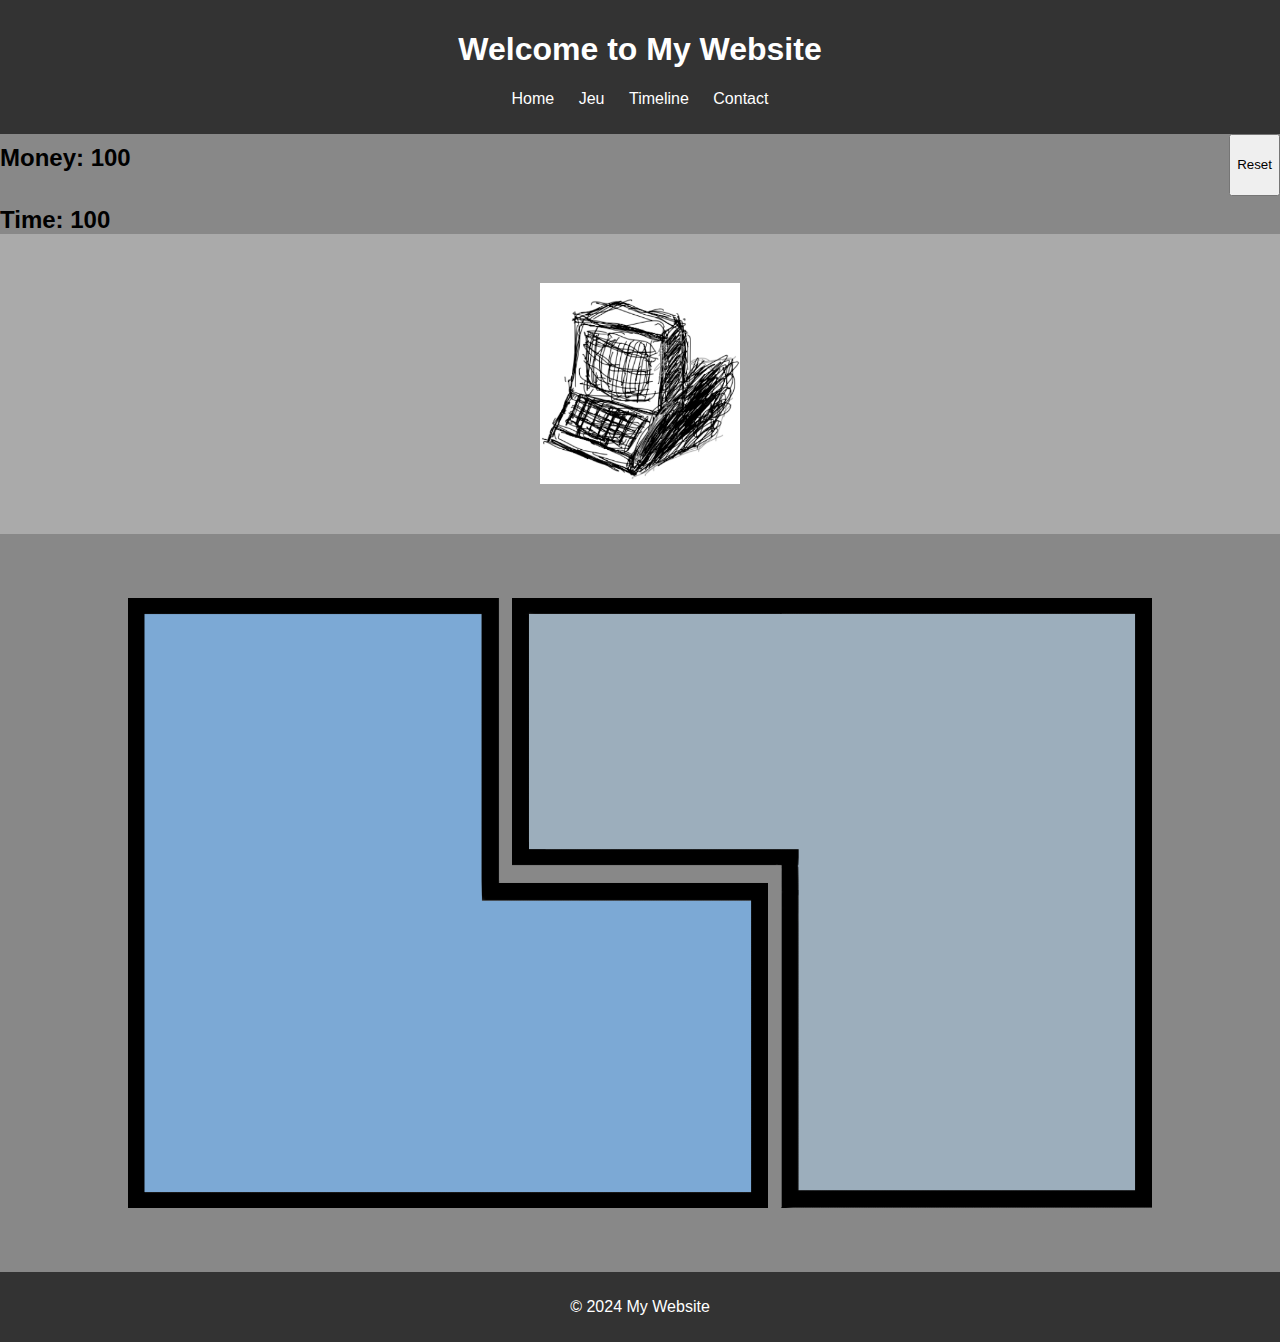
==== jeu_html.html @ 1d4fc93f "first commit" ====
<!DOCTYPE html>
<html lang="en">
<head>
    <meta charset="UTF-8">
    <meta name="viewport" content="width=device-width, initial-scale=1.0">
    <title>My Website</title>
    <link rel="stylesheet" href="styles.css">
</head>
<body>
    <header>
        <h1>Welcome to My Website</h1>
        <nav>
            <ul>
                <li><a href="./index.html">Home</a></li>
                <li><a href="./jeu_html.html">Jeu</a></li>
                <li><a href="#timeline">Timeline</a></li>
                <li><a href="#contact">Contact</a></li>
            </ul>
        </nav>
    </header>
    <main>
        <div id="premiere_line">
            <p id="currency"> Money: 0</p>
            <button id="Reset_button">Reset</button>
        </div>
        <div id="timeDisplay">Time: 0</div>
        <div id="image_div">
        <img id="triggerImage" src="Ordinateur_principal.png" alt="Trigger Image">
        </div>

        <div id="amelioration">
            
            <img id="Ameliorer_objet" class="upgrade" src="./image/fond_jeu.png">
            <img id="Chercher_objet" class="upgrade" src="./image/fond_jeu_cherche.png">
        </div>

        <div id="modal1" class="modal">
            <div class="modal-content">
              <span class="close" data-modal="modal1">&times;</span>
              <h2>Alimentaaedtion</h2>

              <div id="modal_upgrade_alimentation"></div>
              <h2>Carte graphique</h2>

              <div id="modal_upgrade_carte_graphique"></div>
              <h2>Carte mère</h2>
              <div id="modal_upgrade_carte_mère"></div>
            </div>
          </div>
        
          <div id="modal2" class="modal">
            <div class="modal-content">
              <span class="close" data-modal="modal2">&times;</span>
              <h2>Alimentation</h2>
              <div id="modal_found_alimentation"></div>
              <h2>Carte graphique</h2>
              <div id="modal_found_carte_graphique"></div>
              <h2>Carte mère</h2>
              <div id="modal_found_carte_mère"></div>
            </div>
          </div>


          <div id="Explication" class="modal">
            <div class="modal-content">
              <span class="close" data-modal="modal2">&times;</span>
              <h2>Information :</h2>
              <div id="modal-information"></div>
            </div>
          </div>
    </main>
    <footer>
        <p>&copy; 2024 My Website</p>
    </footer>
    <!-- <script src="./particles.js-master/particles.min.js"></script> -->
    <script src="jeu_js.js"></script>
    <script src="jeu_js_2.js"></script>
</body>
</html>
---- styles.css ----
body {
  font-family: Arial, sans-serif;
  margin: 0;
  padding: 0;
  box-sizing: border-box;
  background-color: #888;
}

header {
  background-color: #333;
  color: white;
  padding: 10px 0;
  text-align: center;
}

nav ul {
  list-style: none;
  padding: 0;
}

nav ul li {
  display: inline;
  margin: 0 10px;
}

nav ul li a {
  color: white;
  text-decoration: none;
}

#home{
  background-color: #aaa;
  margin:0;
}

section {
  margin-bottom: 20px;
  padding: 20px;
}

footer {
  background-color: #333;
  color: white;
  text-align: center;
  padding: 10px 0;
  /* position: fixed; */
  width: 100%;
  bottom: 0;
}

.slider-container {
  position: relative;
  width: 80%;
  max-width: 600px;
  margin: auto;
  overflow: hidden;
}

.slides {
  display: flex;
  transition: transform 0.5s ease-in-out;
}

.slides img {
  width: 100%;

  border: none;
}

.prev, .next {
  cursor: pointer;
  position: absolute;
  top: 50%;
  width: auto;
  margin-top: -22px;
  padding: 16px;
  color: rgb(127, 127, 127);
  font-weight: bold;
  font-size: 18px;
  transition: 0.6s ease;
  border-radius: 0 3px 3px 0;
  user-select: none;
}

.next {
  right: 0;
  border-radius: 3px 0 0 3px;
}

.prev:hover, .next:hover {
  background-color: rgba(0,0,0,0.9);
}


.timeline {
  position: relative;
  margin: 20px 0;
}


.right{
  left:70%;
  clip-path: polygon(0 0, 26% 0, 34% 23%, 100% 23%, 100% 100%, 33% 100%, 33% 63%, 23% 16%, 0 17%);
}

.left{
  left: 30%;
  /* clip-path: polygon(0 24%, 69% 23%, 73% 0, 100% 0, 100% 16%, 78% 15%, 67% 65%, 67% 100%, 0 100%); */
  width:30%;
}

.overlay-image {
  position: absolute;
  
  transform: translate(-50%, -50%);
  
  border-width:20px;
  border-color: black;
  cursor: pointer;
  
}


.overlay-image img{
  width: 100%;
  min-width: 200px;
  min-height:100px ;
}
  
  
  
.timeline-image {
  display: block;
  margin: 20px auto;
  width: 80%;
  max-width: 1000px;
  border-radius: 6px;
  height:4000px;
}

.modal {
  display: none; /* Hidden by default */
  position: fixed;
  z-index: 1;
  left: 0;
  top: 0;
  width: 100%;
  height: 100%;
  
  overflow: auto;
  background-color: rgb(0,0,0);
  background-color: rgba(0,0,0,0.4);
  padding-top: 60px;
}

.modal-content {
  min-height: 1000px;
  background-color: #fefefe;
  margin: 5% auto;
  padding: 20px;
  border: 1px solid #888;
  width: 80%;
}

#modal-image{
  width:100px;
  height:auto;
}

.close {
  color: #aaa;
  float: right;
  font-size: 28px;
  font-weight: bold;
}

.close:hover,
.close:focus {
  color: black;
  text-decoration: none;
  cursor: pointer;
}


#triggerImage {
  cursor: pointer;
  width: 200px;
  height: auto;
  
  transition: transform 0.3s ease;
}

@keyframes grow-shrink {
  0% {
    transform: scale(1);
  }
  50% {
    transform: scale(1.2);
  }
  100% {
    transform: scale(1);
  }
}

.animate {
  animation: grow-shrink 0.3s forwards;
}


#image_div{
  width: 100%;
  height: 300px;
  background-color:#aaa;
  display: flex;
  justify-content: center; /* Center horizontally */
  align-items: center; 
}

#currency, #timeDisplay{
  font-size: 24px;
  font-weight: bold;
  margin-top: 10px;
}

#amelioration{
  display:flex;
  padding:0;
}

#amelioration img{
  cursor: pointer;
  padding-block:5%;
  width: 50%;
  height: auto;
  
}

#Ameliorer_objet{
  position:relative;
  clip-path: polygon(58% 0, 58% 47%, 100% 47%, 100% 100%, 0 100%, 0 0);
  left:10%;
}

#Chercher_objet{
  position:relative;
  right:10%;
  clip-path: polygon(100% 0, 100% 100%, 42% 100%, 42% 45%, 0 45%, 0 0);
  /* position: absolute; */
  
}

#premiere_line{
  display: flex;
  justify-content: space-between;
}

#premiere_line.button{
  padding:0;
  margin:0;
}


/* Tout les modals found */
#modal_found_alimentation {
  display: flex;

  height:250px;
  border:5px black solid;
  
  overflow-x: auto;
  padding: 10px;
}

#modal_found_carte_graphique{
  margin-top: 20px;
  
  display: flex;
  border:5px black solid;
  height:250px;

  
  overflow-x: auto;
  padding: 10px;
}


#modal_upgrade_alimentation {
  display: flex;

  border:5px black solid;
  height:250px;
  
  overflow-x: auto;
  padding: 10px;
}

#modal_upgrade_carte_graphique{
  /* margin-top: 20px; */
  
  display: flex;
  height:250px;


  border:5px black solid;
  overflow-x: auto;
  padding: 10px;
}

#modal_upgrade_carte_mère{
  /* margin-top: 20px; */
  
  display: flex;
  height:250px;

  border:5px black solid;
  overflow-x: auto;
  padding: 10px;
}

#modal_found_carte_mère{
  /* margin-top: 20px; */
  
  display: flex;
  height:250px;
  border:5px black solid;
  overflow-x: auto;
  padding: 10px;
}



.image-container {
  display: flex;
  flex-direction: column;
  align-items: center;
  margin-right: 20px;
}


.image_upgrade {
  width: 200px;
  border:5px solid black;
}

.image-container2{
  display:flex;
  margin-inline:100px;

}


.upgrade-button {
  margin-top: 10px;
  /* padding: 5px 10px; */
 justify-content: center;
}


.information-button{
  position:relative;
  left:40px;
  height:fit-content;
  z-index:1000;
}

.information-button:hover {
  background-color: rgb(116, 255, 216); /* Change color on hover */
}
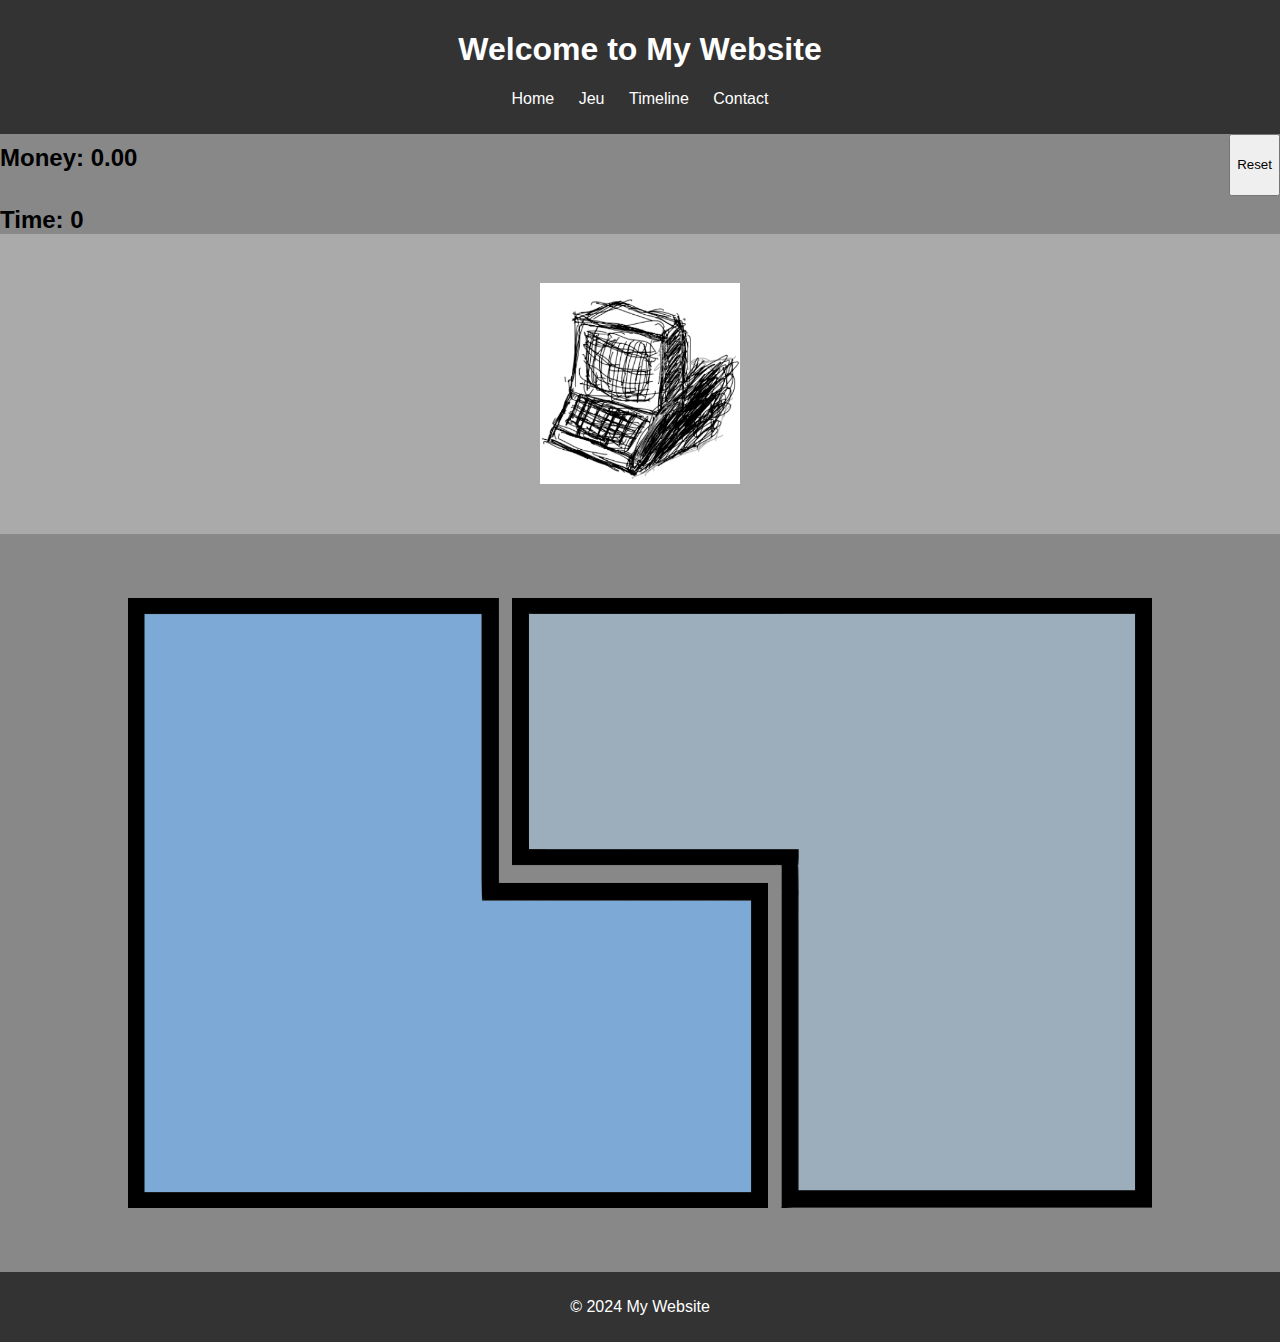
==== commit 66f55f95: ""début de placement d'information"" ====
--- a/jeu_html.html
+++ b/jeu_html.html
@@ -61,13 +61,7 @@
           </div>
 
 
-          <div id="Explication" class="modal">
-            <div class="modal-content">
-              <span class="close" data-modal="modal2">&times;</span>
-              <h2>Information :</h2>
-              <div id="modal-information"></div>
-            </div>
-          </div>
+          
     </main>
     <footer>
         <p>&copy; 2024 My Website</p>
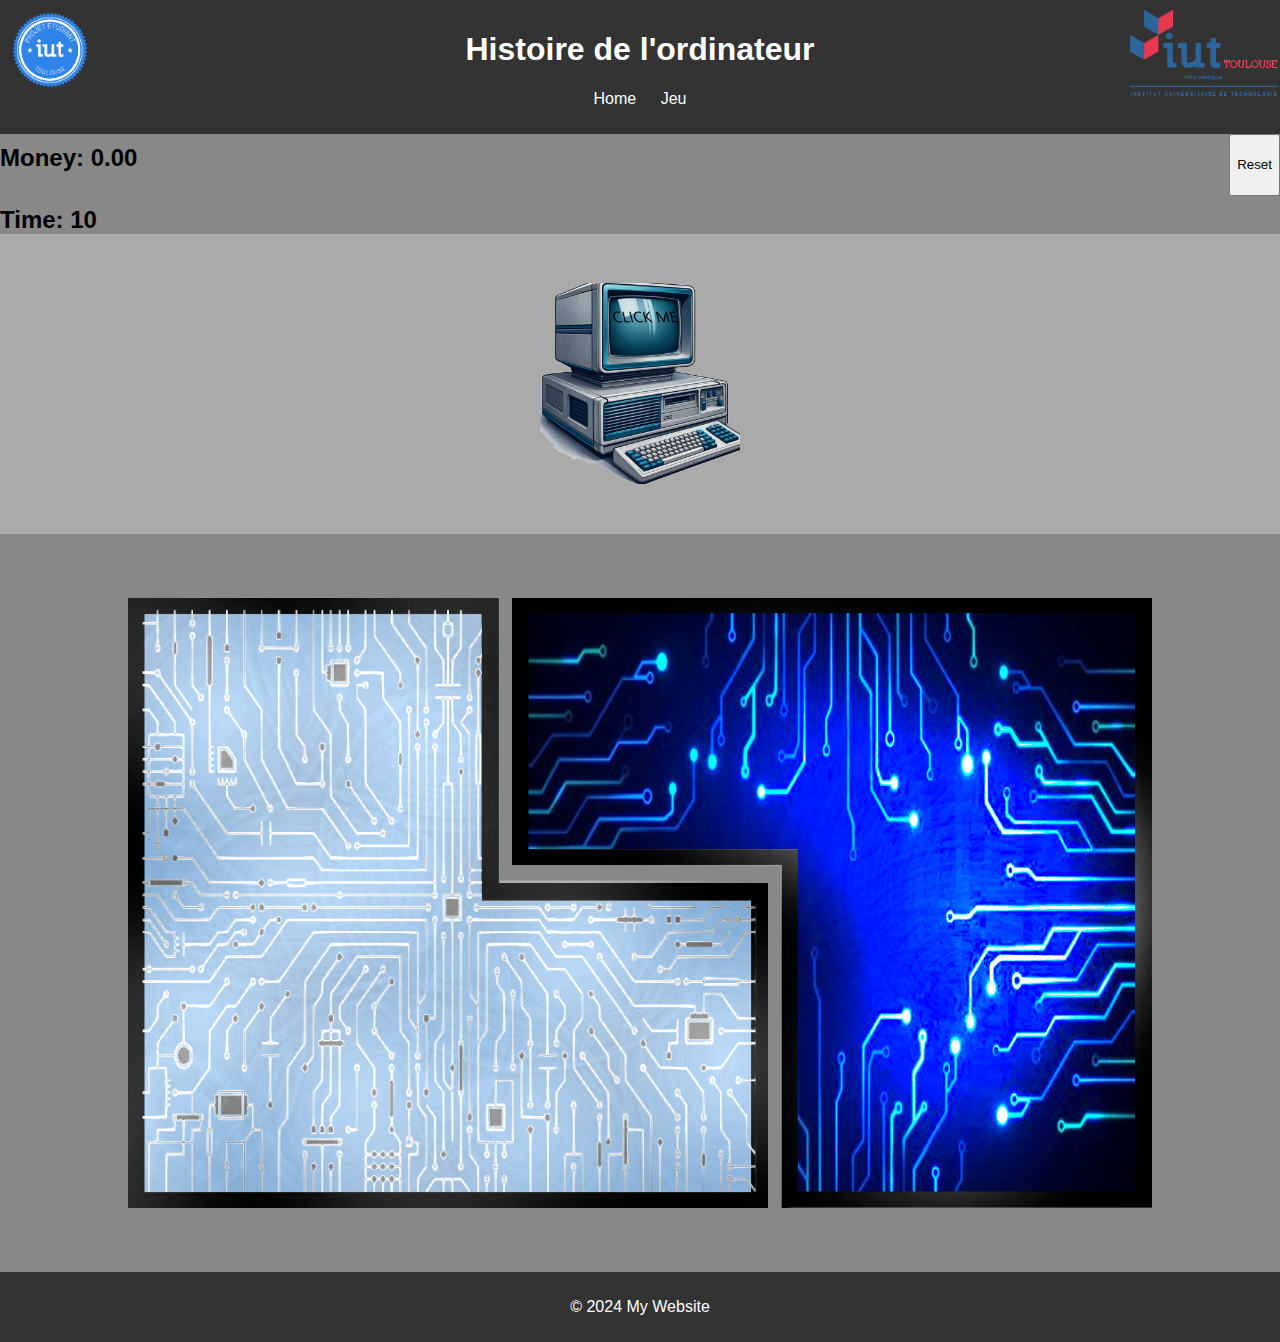
==== commit 75eaeb99: ""Grosse avancé"" ====
--- a/jeu_html.html
+++ b/jeu_html.html
@@ -8,15 +8,15 @@
 </head>
 <body>
     <header>
-        <h1>Welcome to My Website</h1>
+        <img id="pastille" src="./icon/PASTILLE_PROJ_ETUDIANT_TOULOUSE_BLEUCLAIR.png" alt="">
+        <h1>Histoire de l'ordinateur</h1>
         <nav>
             <ul>
                 <li><a href="./index.html">Home</a></li>
                 <li><a href="./jeu_html.html">Jeu</a></li>
-                <li><a href="#timeline">Timeline</a></li>
-                <li><a href="#contact">Contact</a></li>
             </ul>
         </nav>
+        <img id="logo" src="./icon/logo_iut.png" alt="">
     </header>
     <main>
         <div id="premiere_line">
@@ -24,6 +24,7 @@
             <button id="Reset_button">Reset</button>
         </div>
         <div id="timeDisplay">Time: 0</div>
+        
         <div id="image_div">
         <img id="triggerImage" src="Ordinateur_principal.png" alt="Trigger Image">
         </div>
@@ -61,6 +62,19 @@
           </div>
 
 
+          <div id="modal" class="modal2">
+            <div class="modal-content2">
+              <div class="modal-info">
+                
+                <h2 id="modal-name"></h2>
+                <p id="modal-info"></p>
+              </div>
+            <div class="modal-image-container">
+                <img id="modal-image2" src="" alt="">
+              </div>
+            <span class="close">&times;</span>
+        </div>
+
           
     </main>
     <footer>
--- a/styles.css
+++ b/styles.css
@@ -11,6 +11,22 @@
   color: white;
   padding: 10px 0;
   text-align: center;
+}
+
+#pastille{
+  position:absolute;
+  left:0;
+  top:0;
+  width:100px;
+  height:100px;
+}
+
+#logo{
+  position:absolute;
+  right:0;
+  top:0;
+  height:100px;
+  width: auto;
 }
 
 nav ul {
@@ -100,7 +116,7 @@
 
 .right{
   left:70%;
-  clip-path: polygon(0 0, 26% 0, 34% 23%, 100% 23%, 100% 100%, 33% 100%, 33% 63%, 23% 16%, 0 17%);
+  /* clip-path: polygon(0 0, 26% 0, 34% 23%, 100% 23%, 100% 100%, 33% 100%, 33% 63%, 23% 16%, 0 17%); */
 }
 
 .left{
@@ -133,9 +149,9 @@
   display: block;
   margin: 20px auto;
   width: 80%;
-  max-width: 1000px;
+  min-width: 450px;
   border-radius: 6px;
-  height:4000px;
+  height:5000px;
 }
 
 .modal {
@@ -165,6 +181,50 @@
 #modal-image{
   width:100px;
   height:auto;
+}
+
+
+.modal2 {
+  display: none; /* Hidden by default */
+  position: fixed;
+  z-index: 1;
+  left: 0;
+  top: 0;
+  width: 100%;
+  height: 100%;
+  
+  overflow: auto;
+  background-color: rgb(0,0,0);
+  background-color: rgba(0,0,0,0.4);
+  padding-top: 60px;
+}
+.modal-info {
+  flex: 2;
+  padding-right: 20px;
+}
+.modal-content2 {
+  display: flex;
+  flex-direction: row; /* Disposer les éléments horizontalement */
+  min-height: 500px;
+  background-color: #fefefe;
+  margin: 5% auto;
+  padding: 20px;
+  border: 1px solid #888;
+  width: 80%;
+}
+
+.modal-image-container {
+  flex: 1;
+  display: flex;
+  justify-content: center;
+  align-items: center;
+}
+
+#modal-image2{
+  max-width: 100%;
+  height: auto;
+  border: 1px solid #ddd;
+  border-radius: 4px;
 }
 
 .close {
